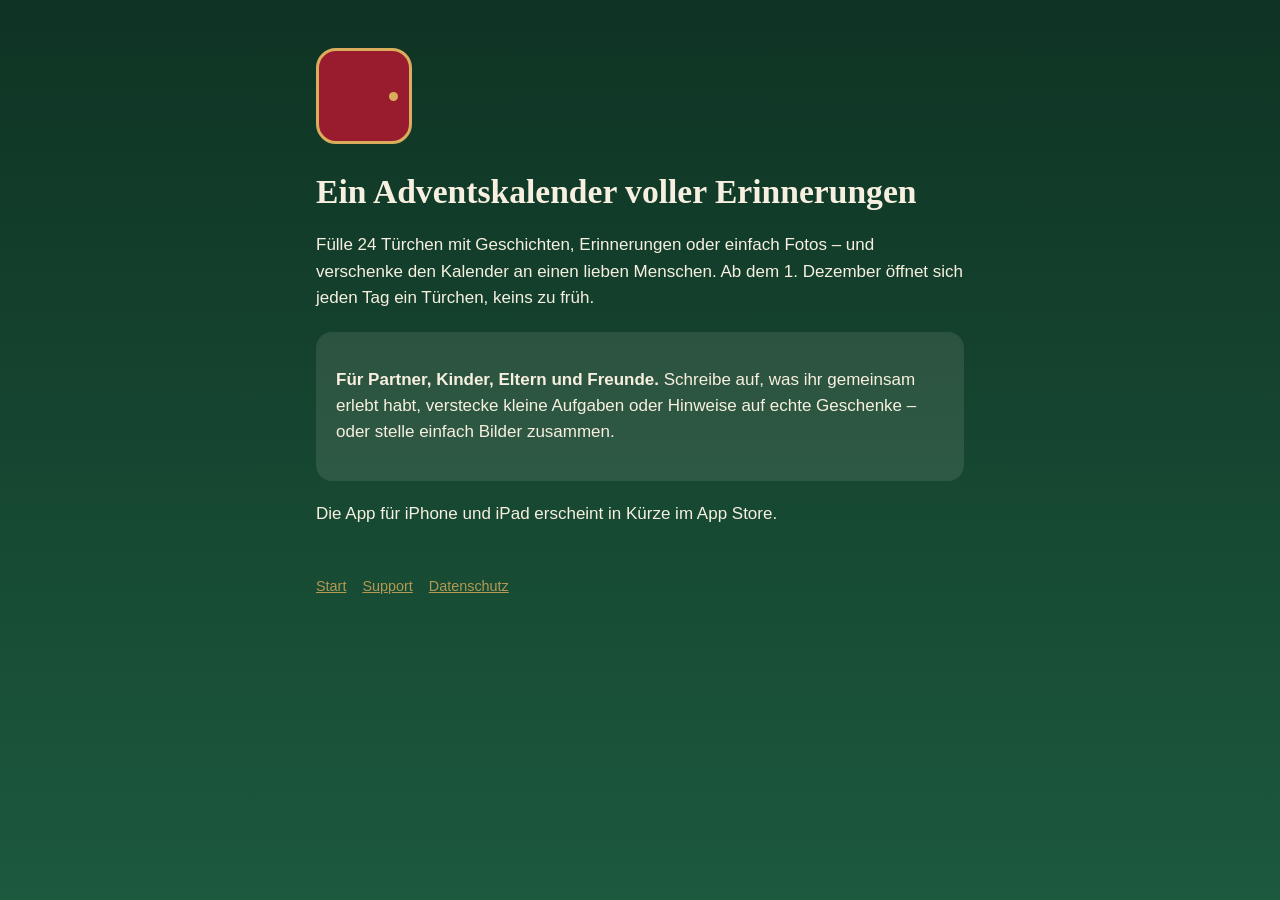
==== index.html @ 588cee2b "Webseite: Start, Support, Datenschutz, Geschenk-Seite, Universal Links Entwurf mit Platzhaltern (Kon" ====
<!doctype html>
<html lang="de">
<head>
<meta charset="utf-8">
<meta name="viewport" content="width=device-width, initial-scale=1">
<title>Adventskalender</title>
<link rel="stylesheet" href="/style.css">
</head>
<body>
<main>
<div class="door" aria-hidden="true"></div>
<h1>Ein Adventskalender voller Erinnerungen</h1>
<p>Fülle 24 Türchen mit Geschichten, Erinnerungen oder einfach Fotos – und verschenke den Kalender an einen lieben Menschen. Ab dem 1. Dezember öffnet sich jeden Tag ein Türchen, keins zu früh.</p>
<div class="card">
  <p><strong>Für Partner, Kinder, Eltern und Freunde.</strong> Schreibe auf, was ihr gemeinsam erlebt habt, verstecke kleine Aufgaben oder Hinweise auf echte Geschenke – oder stelle einfach Bilder zusammen.</p>
</div>
<p>Die App für iPhone und iPad erscheint in Kürze im App Store.</p>
<footer><a href="/">Start</a><a href="/support/">Support</a><a href="/datenschutz/">Datenschutz</a></footer>
</main></body></html>
---- style.css ----
:root {
  --green-top: #0F3324;
  --green-bottom: #1C593D;
  --berry: #991C2E;
  --gold: #D9AD5C;
  --cream: #F7F0E0;
}
* { box-sizing: border-box; }
html { background: var(--green-top); }
body {
  margin: 0;
  min-height: 100vh;
  background: linear-gradient(var(--green-top), var(--green-bottom));
  color: var(--cream);
  font: 17px/1.55 -apple-system, BlinkMacSystemFont, "Helvetica Neue", Arial, sans-serif;
}
main { max-width: 680px; margin: 0 auto; padding: 48px 16px 64px; }
h1, h2 { font-family: Georgia, "Times New Roman", serif; font-weight: bold; line-height: 1.2; }
h1 { font-size: 2.1rem; margin: 0 0 0.6em; }
h2 { font-size: 1.35rem; margin: 1.8em 0 0.5em; }
a { color: var(--gold); }
.door {
  width: 96px; height: 96px; margin: 0 0 28px;
  background: var(--berry); border: 3px solid var(--gold); border-radius: 20px;
  position: relative;
}
.door::after {
  content: ""; position: absolute; right: 11px; top: 50%;
  width: 9px; height: 9px; margin-top: -4.5px; border-radius: 50%; background: var(--gold);
}
.card {
  background: rgba(247, 240, 224, 0.1); border-radius: 16px; padding: 18px 20px; margin: 20px 0;
}
.button {
  display: inline-block; padding: 14px 22px; border-radius: 14px; margin: 6px 8px 6px 0;
  background: var(--gold); color: var(--green-top); font-weight: 600; text-decoration: none;
}
.button.secondary { background: transparent; color: var(--cream); border: 2px solid var(--gold); }
.muted { opacity: 0.8; font-size: 0.92rem; }
footer { margin-top: 48px; font-size: 0.9rem; opacity: 0.8; }
footer a { margin-right: 16px; }
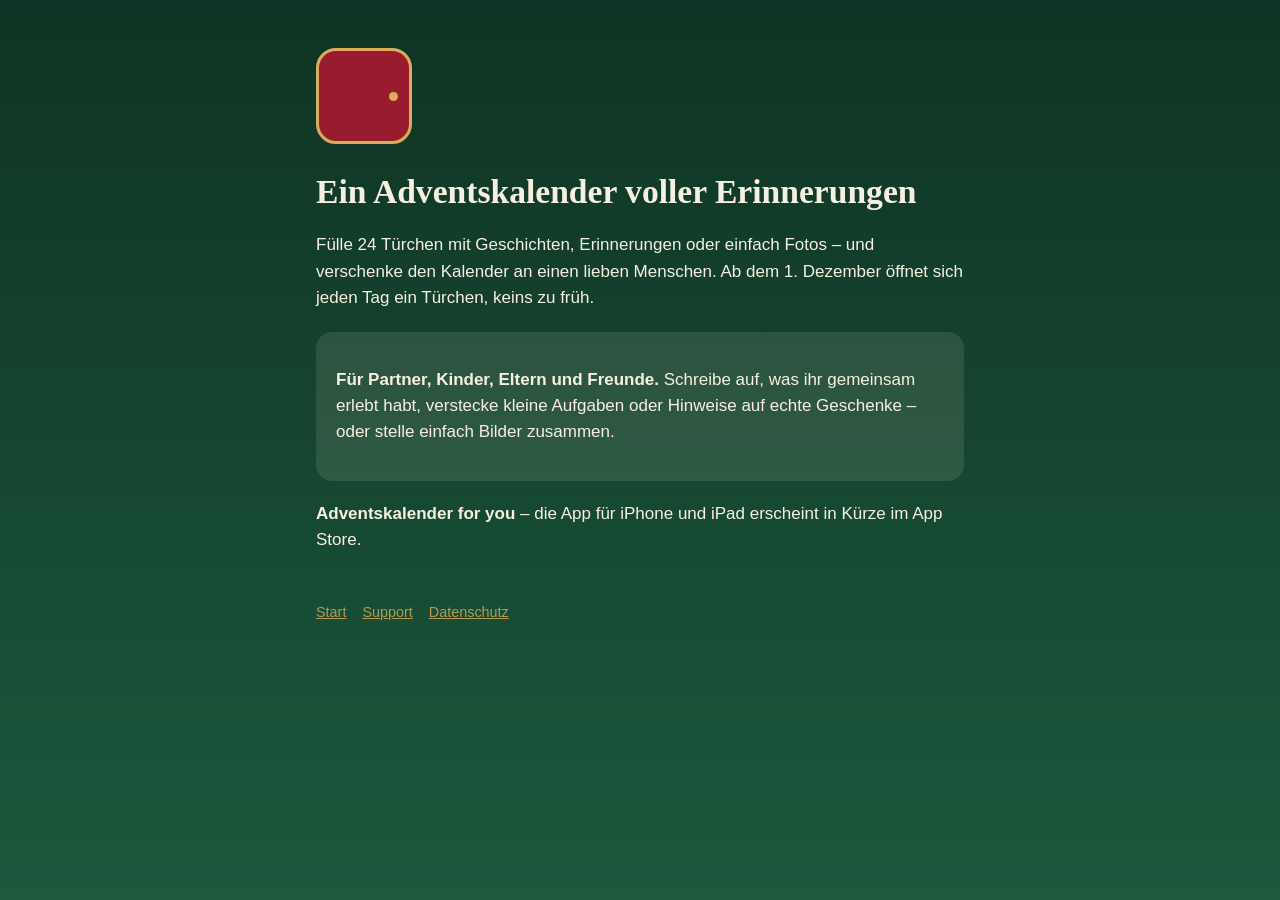
==== commit 4dd08e18: "App-Name „Adventskalender for you“ auf allen Seiten" ====
--- a/index.html
+++ b/index.html
@@ -3,7 +3,7 @@
 <head>
 <meta charset="utf-8">
 <meta name="viewport" content="width=device-width, initial-scale=1">
-<title>Adventskalender</title>
+<title>Adventskalender for you</title>
 <link rel="stylesheet" href="/style.css">
 </head>
 <body>
@@ -14,6 +14,6 @@
 <div class="card">
   <p><strong>Für Partner, Kinder, Eltern und Freunde.</strong> Schreibe auf, was ihr gemeinsam erlebt habt, verstecke kleine Aufgaben oder Hinweise auf echte Geschenke – oder stelle einfach Bilder zusammen.</p>
 </div>
-<p>Die App für iPhone und iPad erscheint in Kürze im App Store.</p>
+<p><strong>Adventskalender for you</strong> – die App für iPhone und iPad erscheint in Kürze im App Store.</p>
 <footer><a href="/">Start</a><a href="/support/">Support</a><a href="/datenschutz/">Datenschutz</a></footer>
 </main></body></html>
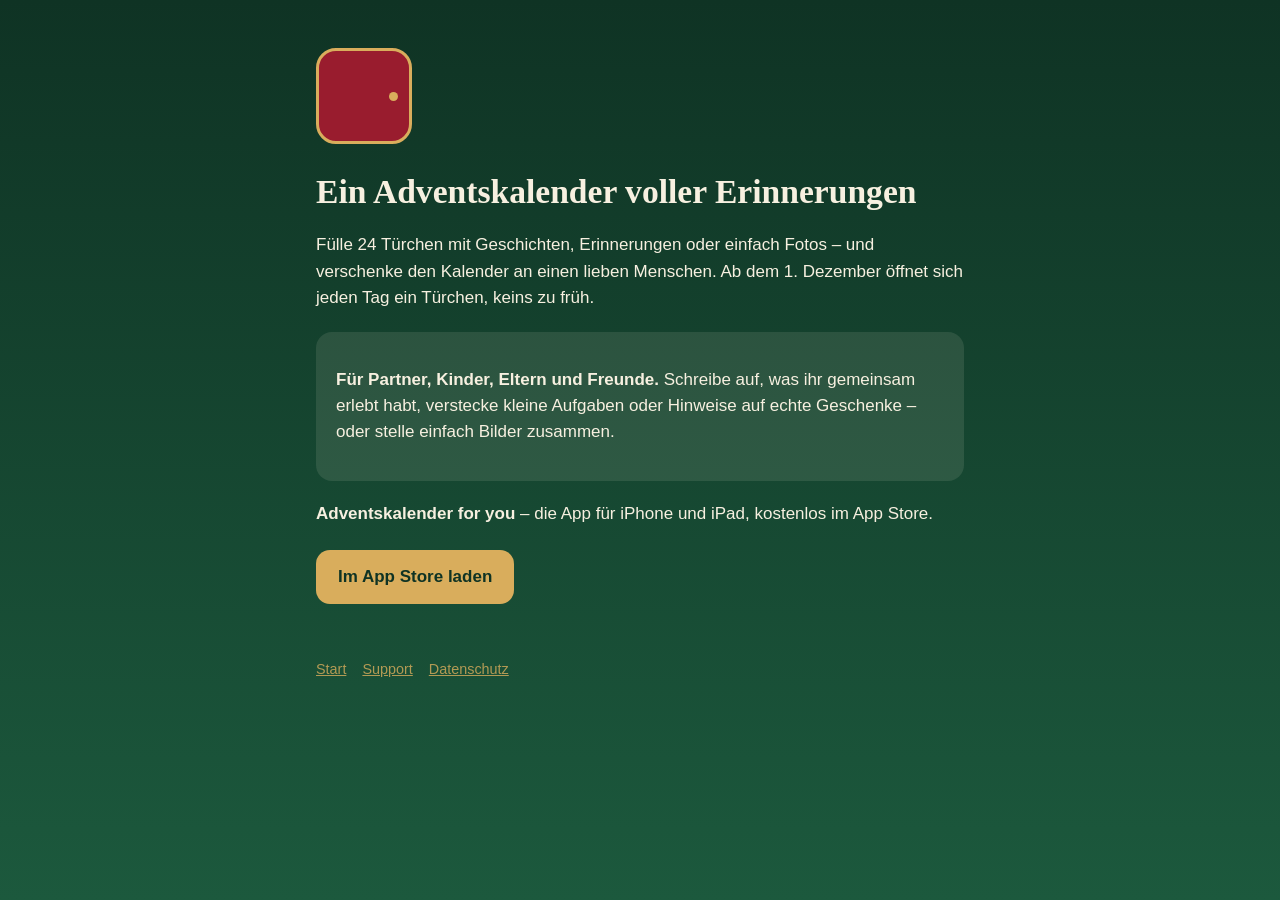
==== commit 94f1b14e: "App-Store-Link eintragen: Geschenkseite und Startseite Die App (Apple ID 6823913650) ist freigegeben" ====
--- a/index.html
+++ b/index.html
@@ -14,6 +14,7 @@
 <div class="card">
   <p><strong>Für Partner, Kinder, Eltern und Freunde.</strong> Schreibe auf, was ihr gemeinsam erlebt habt, verstecke kleine Aufgaben oder Hinweise auf echte Geschenke – oder stelle einfach Bilder zusammen.</p>
 </div>
-<p><strong>Adventskalender for you</strong> – die App für iPhone und iPad erscheint in Kürze im App Store.</p>
+<p><strong>Adventskalender for you</strong> – die App für iPhone und iPad, kostenlos im App Store.</p>
+<p><a class="button" href="https://apps.apple.com/de/app/id6823913650">Im App Store laden</a></p>
 <footer><a href="/">Start</a><a href="/support/">Support</a><a href="/datenschutz/">Datenschutz</a></footer>
 </main></body></html>
